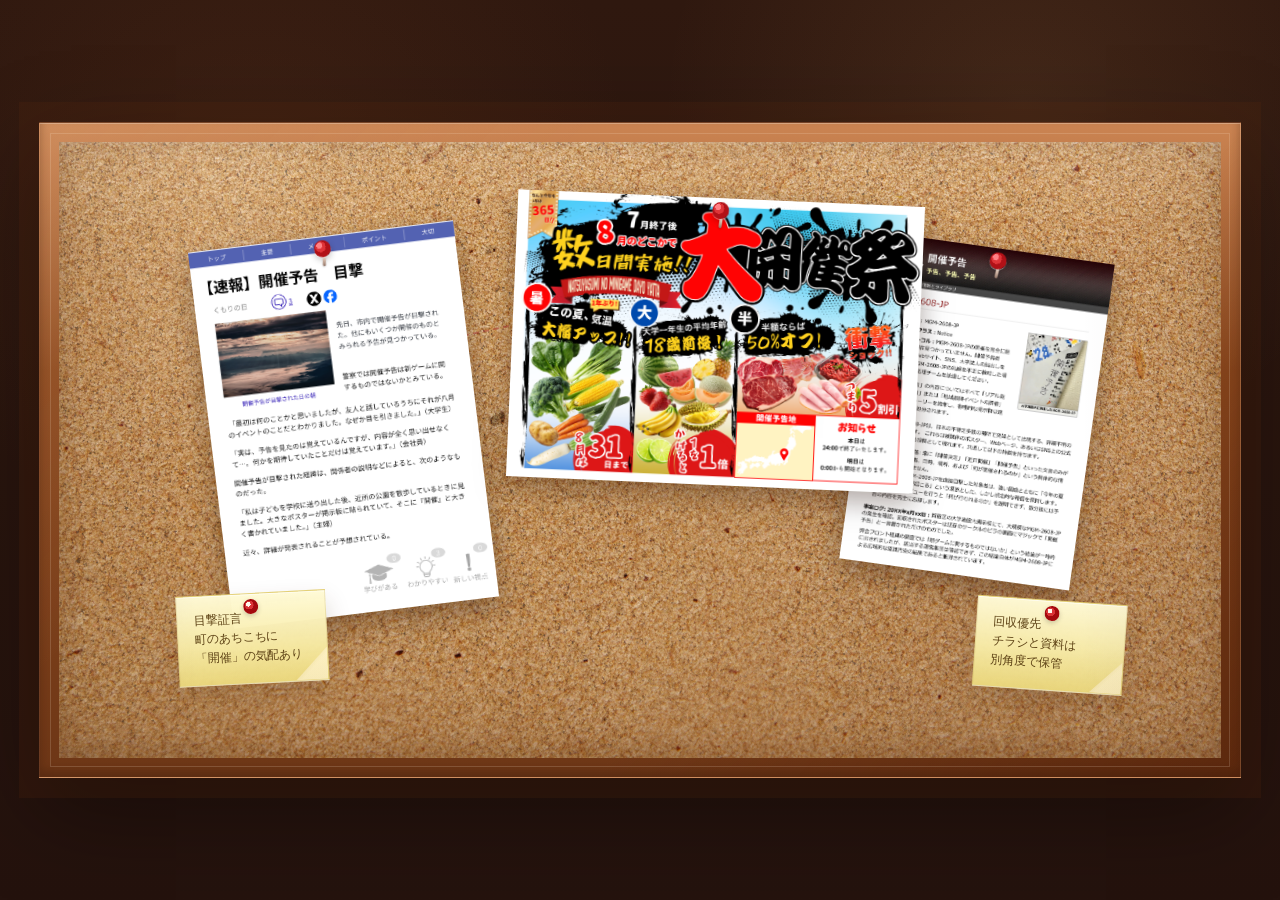
==== ゲーム開催ブログ/コルクボード案/corkboard.html @ bb956c6d "コルクボード型開催予告ver.1を公開" ====
<!DOCTYPE html>
<html lang="ja">
<head>
  <meta charset="UTF-8" />
  <meta name="viewport" content="width=device-width, initial-scale=1.0" />
  <title>コルクボード案</title>
  <style>
    :root {
      --wood-dark: #4b2412;
      --wood-mid: #8e4a1f;
      --wood-light: #cb8452;
      --board-shadow: 0 32px 90px rgba(0, 0, 0, 0.38);
      --paper-shadow: 0 14px 24px rgba(48, 23, 8, 0.26), 0 3px 6px rgba(48, 23, 8, 0.18);
      --pin-red: #b11117;
      --pin-highlight: #ff8185;
      --pin-metal: #f7dbc7;
      --paper: #f7f1e7;
    }

    * {
      box-sizing: border-box;
    }

    html,
    body {
      margin: 0;
      min-height: 100%;
    }

    body {
      min-height: 100vh;
      display: grid;
      place-items: center;
      overflow-x: hidden;
      font-family: "Yu Gothic", "Hiragino Sans", "Meiryo", sans-serif;
      color: #24150c;
      background:
        radial-gradient(circle at 20% 20%, rgba(117, 63, 32, 0.2), transparent 30%),
        radial-gradient(circle at 80% 12%, rgba(239, 173, 104, 0.1), transparent 28%),
        linear-gradient(180deg, #2f180f 0%, #24120d 100%);
    }

    .stage {
      width: min(1500px, calc(100vw - 32px));
      aspect-ratio: 16 / 9;
      padding: clamp(18px, 1.8vw, 28px);
    }

    .board-frame {
      position: relative;
      width: 100%;
      height: 100%;
      padding: clamp(18px, 1.5vw, 24px);
      border: 1px solid rgba(255, 255, 255, 0.08);
      background:
        linear-gradient(135deg, rgba(255, 227, 191, 0.1), transparent 30%),
        linear-gradient(315deg, rgba(74, 26, 5, 0.5), transparent 35%),
        linear-gradient(180deg, var(--wood-light) 0%, var(--wood-mid) 38%, #6d3616 100%);
      box-shadow:
        inset 0 1px 0 rgba(255, 245, 232, 0.3),
        inset 0 -6px 10px rgba(55, 24, 10, 0.35),
        0 0 0 20px rgba(98, 45, 17, 0.16),
        var(--board-shadow);
    }

    .board-frame::before {
      content: "";
      position: absolute;
      inset: 10px;
      border: 1px solid rgba(255, 239, 220, 0.16);
      pointer-events: none;
    }

    .board {
      position: relative;
      width: 100%;
      height: 100%;
      overflow: hidden;
      background:
        linear-gradient(180deg, rgba(255, 240, 223, 0.08), rgba(71, 35, 13, 0.14)),
        radial-gradient(circle at 15% 18%, rgba(255, 236, 205, 0.18), transparent 20%),
        radial-gradient(circle at 82% 74%, rgba(110, 59, 27, 0.12), transparent 22%),
        url("./コルクボード.jpg");
      background-size: auto, auto, auto, cover;
      background-position: center;
      box-shadow:
        inset 0 0 32px rgba(77, 33, 11, 0.16),
        inset 0 2px 2px rgba(255, 249, 243, 0.15),
        inset 0 -10px 26px rgba(74, 34, 13, 0.12);
      isolation: isolate;
    }

    .board::before,
    .board::after {
      content: "";
      position: absolute;
      inset: 0;
      pointer-events: none;
    }

    .board::before {
      opacity: 0.24;
      mix-blend-mode: multiply;
      background:
        radial-gradient(circle at 8% 12%, rgba(255, 255, 255, 0.28), transparent 13%),
        radial-gradient(circle at 72% 26%, rgba(255, 255, 255, 0.14), transparent 11%),
        repeating-linear-gradient(115deg, rgba(74, 49, 31, 0.1) 0 2px, transparent 2px 8px);
    }

    .board::after {
      background:
        linear-gradient(180deg, rgba(255, 255, 255, 0.1), transparent 14%, transparent 82%, rgba(74, 34, 13, 0.1)),
        linear-gradient(90deg, rgba(69, 28, 10, 0.08), transparent 12%, transparent 88%, rgba(69, 28, 10, 0.08));
    }

    .paper {
      position: absolute;
      display: block;
      padding: 0;
      border: none;
      background: transparent;
      cursor: pointer;
      color: inherit;
      text-decoration: none;
      filter: drop-shadow(0 10px 16px rgba(34, 16, 5, 0.14));
      transition: transform 220ms ease, filter 220ms ease;
    }

    .paper:hover {
      transform: translateY(-4px) scale(1.01);
      filter: drop-shadow(0 18px 22px rgba(34, 16, 5, 0.2));
    }

    .paper::before {
      content: "";
      position: absolute;
      left: 50%;
      top: 4px;
      width: 17px;
      height: 17px;
      border-radius: 50%;
      transform: translateX(-50%);
      background:
        radial-gradient(circle at 34% 30%, var(--pin-highlight) 0 18%, transparent 19%),
        radial-gradient(circle at 40% 38%, #df3438 0 35%, var(--pin-red) 36% 72%, #7c0910 73% 100%);
      box-shadow:
        0 1px 0 rgba(255, 255, 255, 0.45),
        0 3px 6px rgba(0, 0, 0, 0.22);
      z-index: 3;
    }

    .paper::after {
      content: "";
      position: absolute;
      left: calc(50% - 1px);
      top: 18px;
      width: 3px;
      height: 12px;
      border-radius: 999px;
      background: linear-gradient(180deg, rgba(255, 255, 255, 0.7), var(--pin-metal) 40%, #8b6e61 100%);
      transform: rotate(6deg);
      box-shadow: 0 1px 2px rgba(0, 0, 0, 0.18);
      z-index: 2;
    }

    .paper img {
      display: block;
      width: 100%;
      height: auto;
      object-fit: contain;
      position: relative;
      z-index: 1;
      box-shadow: 0 10px 22px rgba(40, 19, 7, 0.24);
    }

    .witness {
      left: 13%;
      top: 15%;
      width: 23%;
      transform: rotate(-7deg);
    }

    .festival {
      left: 39%;
      top: 9%;
      width: 35%;
      transform: rotate(2.5deg);
      z-index: 2;
    }

    .scp {
      right: 11%;
      top: 17%;
      width: 20%;
      transform: rotate(8deg);
    }

    .note {
      position: absolute;
      padding: 15px 16px 16px;
      min-width: 150px;
      max-width: 220px;
      background:
        linear-gradient(180deg, rgba(255, 250, 214, 0.98), rgba(241, 223, 129, 0.96));
      border: 1px solid rgba(149, 121, 43, 0.16);
      box-shadow:
        0 12px 24px rgba(70, 40, 14, 0.18),
        inset 0 1px 0 rgba(255, 255, 255, 0.65);
      font-size: clamp(12px, 0.9vw, 14px);
      line-height: 1.6;
      color: #5d4215;
      transform-origin: top center;
    }

    .note::before {
      content: "";
      position: absolute;
      left: 50%;
      top: 5px;
      width: 15px;
      height: 15px;
      border-radius: 50%;
      transform: translateX(-50%);
      background:
        radial-gradient(circle at 35% 35%, #fff7ef 0 16%, transparent 17%),
        radial-gradient(circle at 40% 40%, #d93236 0 34%, #a4090e 35% 100%);
      box-shadow: 0 2px 5px rgba(0, 0, 0, 0.2);
    }

    .note::after {
      content: "";
      position: absolute;
      right: 0;
      bottom: 0;
      width: 32px;
      height: 32px;
      background: linear-gradient(135deg, rgba(162, 129, 40, 0.18), rgba(255, 243, 200, 0.85) 58%);
      clip-path: polygon(100% 0, 0 100%, 100% 100%);
      box-shadow: -2px -2px 4px rgba(120, 86, 24, 0.1);
    }

    .note-a {
      left: 10%;
      bottom: 12%;
      transform: rotate(-3deg);
    }

    .note-b {
      right: 8%;
      bottom: 11%;
      transform: rotate(4deg);
    }

    .string {
      position: absolute;
      border-top: 2px dashed rgba(176, 48, 45, 0.55);
      opacity: 0.85;
      transform-origin: left center;
    }

    .string-a {
      left: 33%;
      top: 32%;
      width: 12%;
      transform: rotate(-12deg);
    }

    .string-b {
      left: 67%;
      top: 32%;
      width: 10%;
      transform: rotate(16deg);
    }

    .lightbox {
      position: fixed;
      inset: 0;
      display: grid;
      place-items: center;
      padding: 28px;
      background: rgba(16, 8, 4, 0.74);
      backdrop-filter: blur(5px);
      opacity: 0;
      pointer-events: none;
      transition: opacity 180ms ease;
      z-index: 20;
    }

    .lightbox.open {
      opacity: 1;
      pointer-events: auto;
    }

    .lightbox-panel {
      position: relative;
      max-width: min(1200px, 92vw);
      max-height: 88vh;
      padding: 16px;
      border-radius: 12px;
      background: linear-gradient(180deg, rgba(255, 251, 247, 0.98), rgba(235, 225, 213, 0.96));
      box-shadow: 0 30px 70px rgba(0, 0, 0, 0.35);
    }

    .lightbox-image {
      display: block;
      max-width: 100%;
      max-height: calc(88vh - 32px);
      width: auto;
      height: auto;
      object-fit: contain;
    }

    @media (max-width: 980px) {
      .stage {
        width: min(100vw - 16px, 1100px);
        aspect-ratio: 4 / 5;
        padding: 8px;
      }

      .witness {
        left: 8%;
        top: 8%;
        width: 34%;
      }

      .festival {
        left: 30%;
        top: 22%;
        width: 42%;
      }

      .scp {
        right: 8%;
        top: 9%;
        width: 27%;
      }

      .note-a {
        left: 8%;
        bottom: 18%;
      }

      .note-b {
        right: 6%;
        bottom: 17%;
      }

      .string-a {
        left: 32%;
        top: 28%;
        width: 10%;
      }

      .string-b {
        left: 63%;
        top: 31%;
        width: 10%;
      }
    }

    @media (max-width: 640px) {
      body {
        place-items: start center;
      }

      .stage {
        width: 100vw;
        aspect-ratio: auto;
        min-height: 100vh;
        padding: 0;
      }

      .board-frame {
        padding: 14px;
      }

      .board {
        min-height: 100vh;
      }

      .witness,
      .festival,
      .scp {
        position: relative;
        left: auto;
        right: auto;
        top: auto;
        width: min(88%, 420px);
        margin: 24px auto 0;
        transform: none;
      }

      .festival {
        margin-top: 18px;
      }

      .scp {
        margin-top: 20px;
      }

      .note,
      .string {
        display: none;
      }

      .paper:first-of-type {
        margin-top: 36px;
      }

      .paper:last-of-type {
        margin-bottom: 36px;
      }
    }
  </style>
</head>
<body>
  <main class="stage">
    <section class="board-frame">
      <div class="board" aria-label="コルクボード型開催予告">
        <div class="string string-a" aria-hidden="true"></div>
        <div class="string string-b" aria-hidden="true"></div>

        <button class="paper witness" type="button" data-image="../アイコン1_開催予告目撃.png" data-alt="開催予告目撃の記事画像" aria-label="開催予告目撃">
          <img src="../アイコン1_開催予告目撃.png" alt="開催予告目撃の記事画像" />
        </button>

        <button class="paper festival" type="button" data-image="../アイコン_2大開催祭チラシ.png" data-alt="大開催祭のチラシ画像" aria-label="大開催祭チラシ">
          <img src="../アイコン_2大開催祭チラシ.png" alt="大開催祭のチラシ画像" />
        </button>

        <button class="paper scp" type="button" data-image="../アイコン3_SCP.png" data-alt="SCP風の開催予告資料" aria-label="SCP資料">
          <img src="../アイコン3_SCP.png" alt="SCP風の開催予告資料" />
        </button>

        <aside class="note note-a" aria-label="メモ">
          目撃証言
          <br />
          町のあちこちに
          <br />
          「開催」の気配あり
        </aside>

        <aside class="note note-b" aria-label="メモ">
          回収優先
          <br />
          チラシと資料は
          <br />
          別角度で保管
        </aside>
      </div>
    </section>
  </main>
  <div class="lightbox" id="lightbox" aria-hidden="true">
    <div class="lightbox-panel">
      <img class="lightbox-image" id="lightbox-image" src="" alt="" />
    </div>
  </div>
  <script>
    const papers = document.querySelectorAll(".paper[data-image]");
    const lightbox = document.getElementById("lightbox");
    const lightboxImage = document.getElementById("lightbox-image");

    const closeLightbox = () => {
      lightbox.classList.remove("open");
      lightbox.setAttribute("aria-hidden", "true");
      lightboxImage.src = "";
      lightboxImage.alt = "";
    };

    papers.forEach((paper) => {
      paper.addEventListener("click", () => {
        lightboxImage.src = paper.dataset.image;
        lightboxImage.alt = paper.dataset.alt || "";
        lightbox.classList.add("open");
        lightbox.setAttribute("aria-hidden", "false");
      });
    });

    lightbox.addEventListener("click", (event) => {
      if (event.target === lightbox || event.target === lightboxImage.parentElement) {
        closeLightbox();
      }
    });

    document.addEventListener("keydown", (event) => {
      if (event.key === "Escape" && lightbox.classList.contains("open")) {
        closeLightbox();
      }
    });
  </script>
</body>
</html>
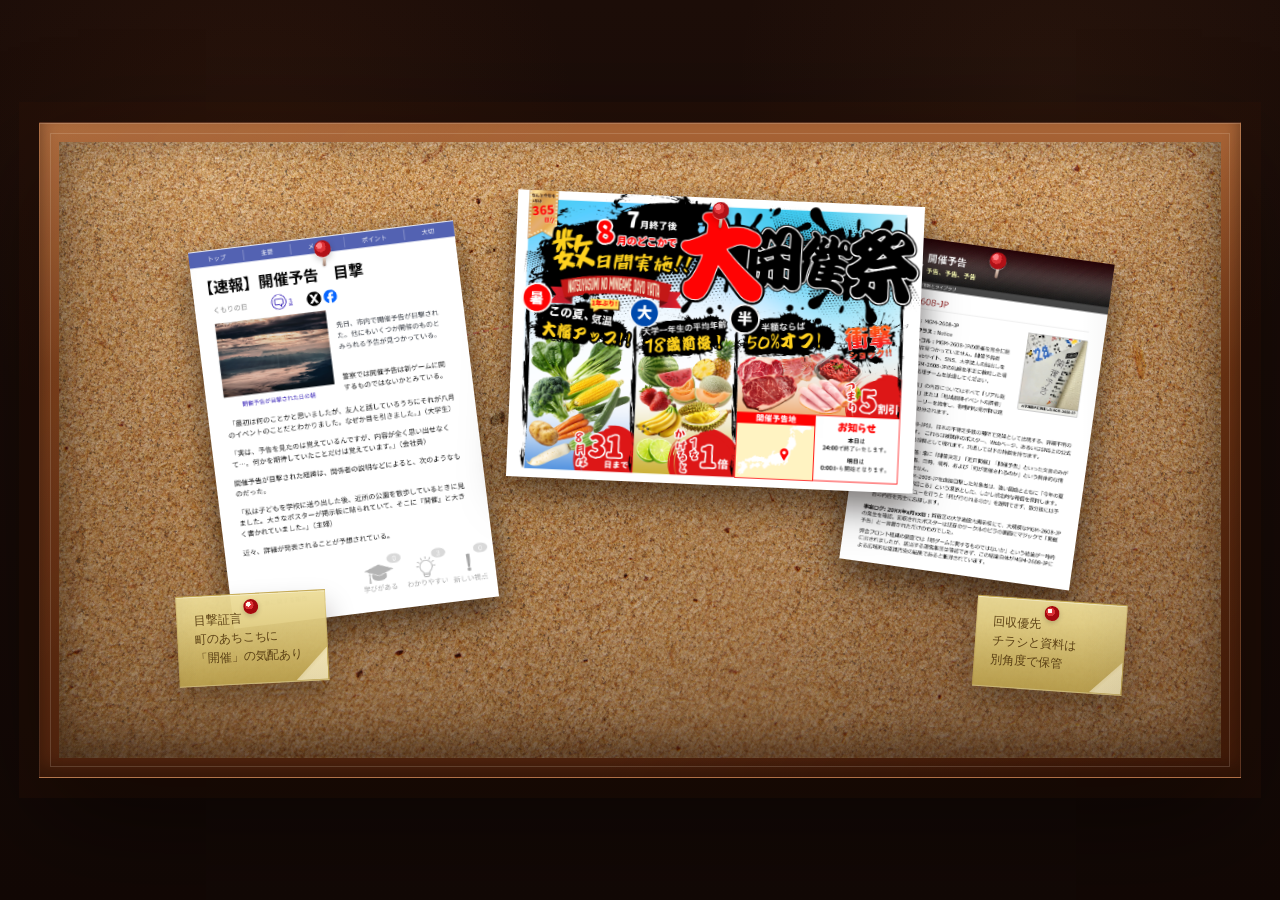
==== commit 43ac521e: "コルクボード型開催予告について、PC縮尺を維持" ====
--- a/ゲーム開催ブログ/コルクボード案/corkboard.html
+++ b/ゲーム開催ブログ/コルクボード案/corkboard.html
@@ -35,9 +35,9 @@
       font-family: "Yu Gothic", "Hiragino Sans", "Meiryo", sans-serif;
       color: #24150c;
       background:
-        radial-gradient(circle at 20% 20%, rgba(117, 63, 32, 0.2), transparent 30%),
-        radial-gradient(circle at 80% 12%, rgba(239, 173, 104, 0.1), transparent 28%),
-        linear-gradient(180deg, #2f180f 0%, #24120d 100%);
+        radial-gradient(circle at 20% 18%, rgba(120, 58, 25, 0.14), transparent 26%),
+        radial-gradient(circle at 82% 10%, rgba(180, 108, 56, 0.07), transparent 24%),
+        linear-gradient(180deg, #1c0d08 0%, #120805 100%);
     }
 
     .stage {
@@ -53,14 +53,14 @@
       padding: clamp(18px, 1.5vw, 24px);
       border: 1px solid rgba(255, 255, 255, 0.08);
       background:
-        linear-gradient(135deg, rgba(255, 227, 191, 0.1), transparent 30%),
-        linear-gradient(315deg, rgba(74, 26, 5, 0.5), transparent 35%),
-        linear-gradient(180deg, var(--wood-light) 0%, var(--wood-mid) 38%, #6d3616 100%);
+        linear-gradient(135deg, rgba(255, 227, 191, 0.06), transparent 30%),
+        linear-gradient(315deg, rgba(50, 18, 4, 0.58), transparent 35%),
+        linear-gradient(180deg, #a86436 0%, #733816 38%, #4d220d 100%);
       box-shadow:
-        inset 0 1px 0 rgba(255, 245, 232, 0.3),
-        inset 0 -6px 10px rgba(55, 24, 10, 0.35),
-        0 0 0 20px rgba(98, 45, 17, 0.16),
-        var(--board-shadow);
+        inset 0 1px 0 rgba(255, 245, 232, 0.18),
+        inset 0 -10px 16px rgba(23, 9, 3, 0.44),
+        0 0 0 20px rgba(55, 21, 7, 0.2),
+        0 40px 110px rgba(0, 0, 0, 0.48);
     }
 
     .board-frame::before {
@@ -77,16 +77,16 @@
       height: 100%;
       overflow: hidden;
       background:
-        linear-gradient(180deg, rgba(255, 240, 223, 0.08), rgba(71, 35, 13, 0.14)),
-        radial-gradient(circle at 15% 18%, rgba(255, 236, 205, 0.18), transparent 20%),
-        radial-gradient(circle at 82% 74%, rgba(110, 59, 27, 0.12), transparent 22%),
+        linear-gradient(180deg, rgba(255, 240, 223, 0.03), rgba(37, 16, 7, 0.28)),
+        radial-gradient(circle at 15% 18%, rgba(255, 236, 205, 0.1), transparent 20%),
+        radial-gradient(circle at 82% 74%, rgba(44, 19, 8, 0.2), transparent 22%),
         url("./コルクボード.jpg");
       background-size: auto, auto, auto, cover;
       background-position: center;
       box-shadow:
-        inset 0 0 32px rgba(77, 33, 11, 0.16),
-        inset 0 2px 2px rgba(255, 249, 243, 0.15),
-        inset 0 -10px 26px rgba(74, 34, 13, 0.12);
+        inset 0 0 40px rgba(24, 10, 4, 0.28),
+        inset 0 2px 2px rgba(255, 249, 243, 0.08),
+        inset 0 -22px 36px rgba(26, 11, 4, 0.24);
       isolation: isolate;
     }
 
@@ -99,18 +99,18 @@
     }
 
     .board::before {
-      opacity: 0.24;
+      opacity: 0.36;
       mix-blend-mode: multiply;
       background:
-        radial-gradient(circle at 8% 12%, rgba(255, 255, 255, 0.28), transparent 13%),
-        radial-gradient(circle at 72% 26%, rgba(255, 255, 255, 0.14), transparent 11%),
-        repeating-linear-gradient(115deg, rgba(74, 49, 31, 0.1) 0 2px, transparent 2px 8px);
+        radial-gradient(circle at 8% 12%, rgba(255, 255, 255, 0.16), transparent 13%),
+        radial-gradient(circle at 72% 26%, rgba(255, 255, 255, 0.08), transparent 11%),
+        repeating-linear-gradient(115deg, rgba(53, 31, 18, 0.16) 0 2px, transparent 2px 8px);
     }
 
     .board::after {
       background:
-        linear-gradient(180deg, rgba(255, 255, 255, 0.1), transparent 14%, transparent 82%, rgba(74, 34, 13, 0.1)),
-        linear-gradient(90deg, rgba(69, 28, 10, 0.08), transparent 12%, transparent 88%, rgba(69, 28, 10, 0.08));
+        linear-gradient(180deg, rgba(255, 255, 255, 0.04), transparent 14%, transparent 78%, rgba(24, 11, 4, 0.18)),
+        linear-gradient(90deg, rgba(29, 12, 5, 0.16), transparent 12%, transparent 88%, rgba(29, 12, 5, 0.16));
     }
 
     .paper {
@@ -122,13 +122,13 @@
       cursor: pointer;
       color: inherit;
       text-decoration: none;
-      filter: drop-shadow(0 10px 16px rgba(34, 16, 5, 0.14));
+      filter: drop-shadow(0 14px 20px rgba(11, 5, 2, 0.28));
       transition: transform 220ms ease, filter 220ms ease;
     }
 
     .paper:hover {
       transform: translateY(-4px) scale(1.01);
-      filter: drop-shadow(0 18px 22px rgba(34, 16, 5, 0.2));
+      filter: drop-shadow(0 22px 28px rgba(7, 3, 1, 0.36));
     }
 
     .paper::before {
@@ -170,7 +170,7 @@
       object-fit: contain;
       position: relative;
       z-index: 1;
-      box-shadow: 0 10px 22px rgba(40, 19, 7, 0.24);
+      box-shadow: 0 14px 26px rgba(13, 6, 2, 0.34);
     }
 
     .witness {
@@ -201,11 +201,11 @@
       min-width: 150px;
       max-width: 220px;
       background:
-        linear-gradient(180deg, rgba(255, 250, 214, 0.98), rgba(241, 223, 129, 0.96));
+        linear-gradient(180deg, rgba(237, 221, 152, 0.94), rgba(201, 174, 84, 0.94));
       border: 1px solid rgba(149, 121, 43, 0.16);
       box-shadow:
-        0 12px 24px rgba(70, 40, 14, 0.18),
-        inset 0 1px 0 rgba(255, 255, 255, 0.65);
+        0 16px 28px rgba(21, 10, 3, 0.28),
+        inset 0 1px 0 rgba(255, 255, 255, 0.42);
       font-size: clamp(12px, 0.9vw, 14px);
       line-height: 1.6;
       color: #5d4215;
@@ -365,50 +365,44 @@
 
       .stage {
         width: 100vw;
-        aspect-ratio: auto;
-        min-height: 100vh;
+        aspect-ratio: 16 / 9;
+        min-height: auto;
         padding: 0;
       }
 
       .board-frame {
-        padding: 14px;
+        padding: 10px;
       }
 
       .board {
-        min-height: 100vh;
-      }
-
-      .witness,
-      .festival,
-      .scp {
-        position: relative;
-        left: auto;
-        right: auto;
-        top: auto;
-        width: min(88%, 420px);
-        margin: 24px auto 0;
-        transform: none;
-      }
-
-      .festival {
-        margin-top: 18px;
-      }
-
-      .scp {
-        margin-top: 20px;
-      }
-
-      .note,
+        min-height: 0;
+      }
+
+      .note {
+        font-size: 10px;
+        min-width: 104px;
+        max-width: 138px;
+        padding: 12px 12px 13px;
+      }
+
+      .note::after {
+        width: 24px;
+        height: 24px;
+      }
+
+      .paper::before {
+        width: 14px;
+        height: 14px;
+        top: 2px;
+      }
+
+      .paper::after {
+        top: 14px;
+        height: 9px;
+      }
+
       .string {
-        display: none;
-      }
-
-      .paper:first-of-type {
-        margin-top: 36px;
-      }
-
-      .paper:last-of-type {
-        margin-bottom: 36px;
+        border-top-width: 1px;
       }
     }
   </style>
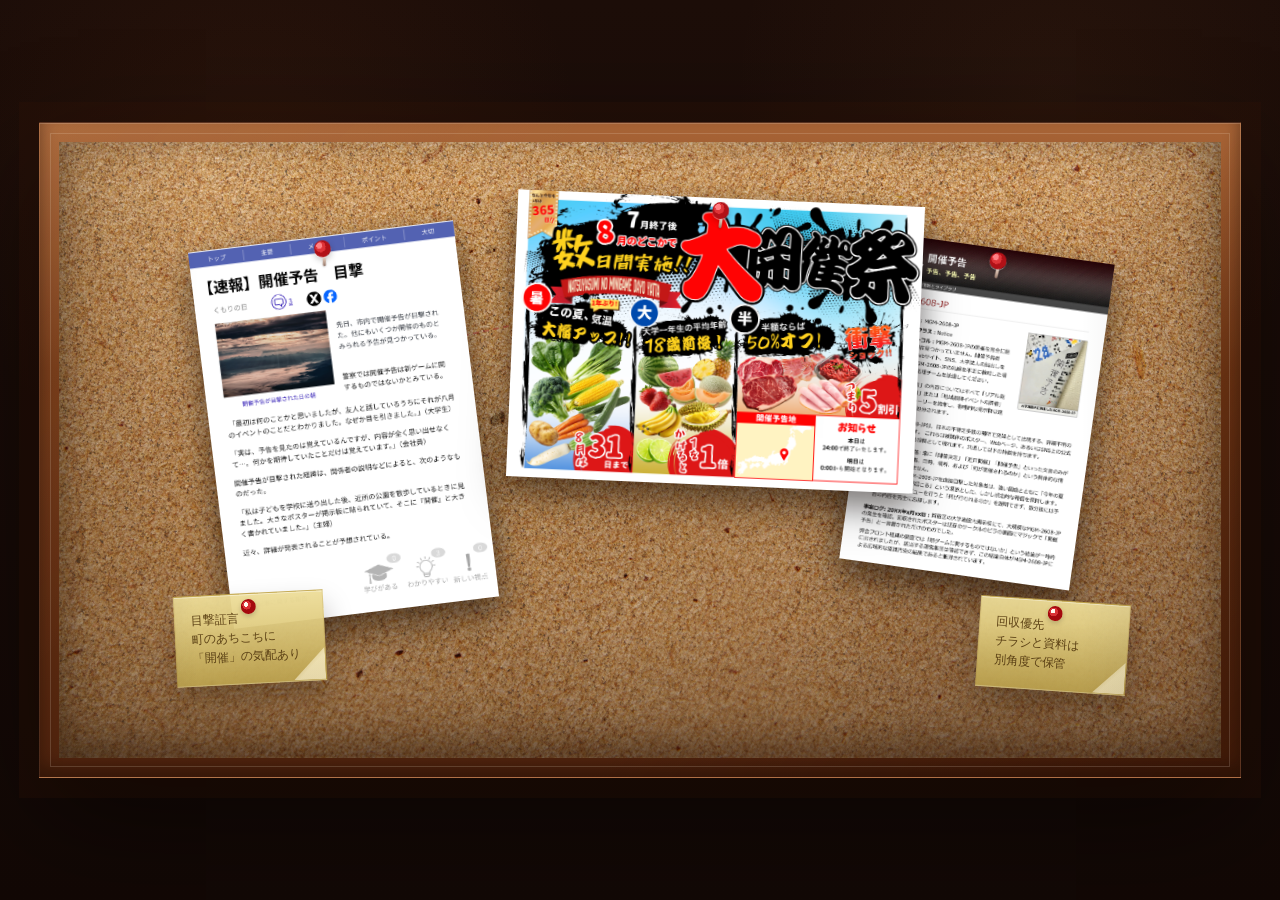
==== commit cf99f5fc: "コルクボード型開催予告の縮尺維持を強化" ====
--- a/ゲーム開催ブログ/コルクボード案/corkboard.html
+++ b/ゲーム開催ブログ/コルクボード案/corkboard.html
@@ -6,15 +6,11 @@
   <title>コルクボード案</title>
   <style>
     :root {
-      --wood-dark: #4b2412;
-      --wood-mid: #8e4a1f;
-      --wood-light: #cb8452;
-      --board-shadow: 0 32px 90px rgba(0, 0, 0, 0.38);
-      --paper-shadow: 0 14px 24px rgba(48, 23, 8, 0.26), 0 3px 6px rgba(48, 23, 8, 0.18);
+      --board-base-width: 1500px;
+      --board-ratio: calc(9 / 16);
       --pin-red: #b11117;
       --pin-highlight: #ff8185;
       --pin-metal: #f7dbc7;
-      --paper: #f7f1e7;
     }
 
     * {
@@ -33,15 +29,18 @@
       place-items: center;
       overflow-x: hidden;
       font-family: "Yu Gothic", "Hiragino Sans", "Meiryo", sans-serif;
-      color: #24150c;
       background:
         radial-gradient(circle at 20% 18%, rgba(120, 58, 25, 0.14), transparent 26%),
         radial-gradient(circle at 82% 10%, rgba(180, 108, 56, 0.07), transparent 24%),
         linear-gradient(180deg, #1c0d08 0%, #120805 100%);
     }
 
+    .stage-shell {
+      width: min(var(--board-base-width), calc(100vw - 32px));
+    }
+
     .stage {
-      width: min(1500px, calc(100vw - 32px));
+      width: min(var(--board-base-width), calc(100vw - 32px));
       aspect-ratio: 16 / 9;
       padding: clamp(18px, 1.8vw, 28px);
     }
@@ -120,14 +119,11 @@
       border: none;
       background: transparent;
       cursor: pointer;
-      color: inherit;
-      text-decoration: none;
       filter: drop-shadow(0 14px 20px rgba(11, 5, 2, 0.28));
       transition: transform 220ms ease, filter 220ms ease;
     }
 
     .paper:hover {
-      transform: translateY(-4px) scale(1.01);
       filter: drop-shadow(0 22px 28px rgba(7, 3, 1, 0.36));
     }
 
@@ -168,8 +164,6 @@
       width: 100%;
       height: auto;
       object-fit: contain;
-      position: relative;
-      z-index: 1;
       box-shadow: 0 14px 26px rgba(13, 6, 2, 0.34);
     }
 
@@ -200,8 +194,7 @@
       padding: 15px 16px 16px;
       min-width: 150px;
       max-width: 220px;
-      background:
-        linear-gradient(180deg, rgba(237, 221, 152, 0.94), rgba(201, 174, 84, 0.94));
+      background: linear-gradient(180deg, rgba(237, 221, 152, 0.94), rgba(201, 174, 84, 0.94));
       border: 1px solid rgba(149, 121, 43, 0.16);
       box-shadow:
         0 16px 28px rgba(21, 10, 3, 0.28),
@@ -209,7 +202,6 @@
       font-size: clamp(12px, 0.9vw, 14px);
       line-height: 1.6;
       color: #5d4215;
-      transform-origin: top center;
     }
 
     .note::before {
@@ -310,145 +302,76 @@
       object-fit: contain;
     }
 
-    @media (max-width: 980px) {
-      .stage {
-        width: min(100vw - 16px, 1100px);
-        aspect-ratio: 4 / 5;
-        padding: 8px;
-      }
-
-      .witness {
-        left: 8%;
-        top: 8%;
-        width: 34%;
-      }
-
-      .festival {
-        left: 30%;
-        top: 22%;
-        width: 42%;
-      }
-
-      .scp {
-        right: 8%;
-        top: 9%;
-        width: 27%;
-      }
-
-      .note-a {
-        left: 8%;
-        bottom: 18%;
-      }
-
-      .note-b {
-        right: 6%;
-        bottom: 17%;
-      }
-
-      .string-a {
-        left: 32%;
-        top: 28%;
-        width: 10%;
-      }
-
-      .string-b {
-        left: 63%;
-        top: 31%;
-        width: 10%;
-      }
-    }
-
     @media (max-width: 640px) {
+      :root {
+        --mobile-stage-width: calc(100vw - 8px);
+        --mobile-scale: calc(var(--mobile-stage-width) / var(--board-base-width));
+      }
+
       body {
         place-items: start center;
       }
 
+      .stage-shell {
+        width: var(--mobile-stage-width);
+        height: calc(var(--board-base-width) * var(--board-ratio) * var(--mobile-scale));
+      }
+
       .stage {
-        width: 100vw;
-        aspect-ratio: 16 / 9;
-        min-height: auto;
+        width: var(--board-base-width);
         padding: 0;
-      }
-
-      .board-frame {
-        padding: 10px;
-      }
-
-      .board {
-        min-height: 0;
-      }
-
-      .note {
-        font-size: 10px;
-        min-width: 104px;
-        max-width: 138px;
-        padding: 12px 12px 13px;
-      }
-
-      .note::after {
-        width: 24px;
-        height: 24px;
-      }
-
-      .paper::before {
-        width: 14px;
-        height: 14px;
-        top: 2px;
-      }
-
-      .paper::after {
-        top: 14px;
-        height: 9px;
-      }
-
-      .string {
-        border-top-width: 1px;
+        transform: scale(var(--mobile-scale));
+        transform-origin: top left;
       }
     }
   </style>
 </head>
 <body>
-  <main class="stage">
-    <section class="board-frame">
-      <div class="board" aria-label="コルクボード型開催予告">
-        <div class="string string-a" aria-hidden="true"></div>
-        <div class="string string-b" aria-hidden="true"></div>
-
-        <button class="paper witness" type="button" data-image="../アイコン1_開催予告目撃.png" data-alt="開催予告目撃の記事画像" aria-label="開催予告目撃">
-          <img src="../アイコン1_開催予告目撃.png" alt="開催予告目撃の記事画像" />
-        </button>
-
-        <button class="paper festival" type="button" data-image="../アイコン_2大開催祭チラシ.png" data-alt="大開催祭のチラシ画像" aria-label="大開催祭チラシ">
-          <img src="../アイコン_2大開催祭チラシ.png" alt="大開催祭のチラシ画像" />
-        </button>
-
-        <button class="paper scp" type="button" data-image="../アイコン3_SCP.png" data-alt="SCP風の開催予告資料" aria-label="SCP資料">
-          <img src="../アイコン3_SCP.png" alt="SCP風の開催予告資料" />
-        </button>
-
-        <aside class="note note-a" aria-label="メモ">
-          目撃証言
-          <br />
-          町のあちこちに
-          <br />
-          「開催」の気配あり
-        </aside>
-
-        <aside class="note note-b" aria-label="メモ">
-          回収優先
-          <br />
-          チラシと資料は
-          <br />
-          別角度で保管
-        </aside>
-      </div>
-    </section>
+  <main class="stage-shell">
+    <div class="stage">
+      <section class="board-frame">
+        <div class="board" aria-label="コルクボード型開催予告">
+          <div class="string string-a" aria-hidden="true"></div>
+          <div class="string string-b" aria-hidden="true"></div>
+
+          <button class="paper witness" type="button" data-image="../アイコン1_開催予告目撃.png" data-alt="開催予告目撃の記事画像" aria-label="開催予告目撃">
+            <img src="../アイコン1_開催予告目撃.png" alt="開催予告目撃の記事画像" />
+          </button>
+
+          <button class="paper festival" type="button" data-image="../アイコン_2大開催祭チラシ.png" data-alt="大開催祭のチラシ画像" aria-label="大開催祭チラシ">
+            <img src="../アイコン_2大開催祭チラシ.png" alt="大開催祭のチラシ画像" />
+          </button>
+
+          <button class="paper scp" type="button" data-image="../アイコン3_SCP.png" data-alt="SCP風の開催予告資料" aria-label="SCP資料">
+            <img src="../アイコン3_SCP.png" alt="SCP風の開催予告資料" />
+          </button>
+
+          <aside class="note note-a" aria-label="メモ">
+            目撃証言
+            <br />
+            町のあちこちに
+            <br />
+            「開催」の気配あり
+          </aside>
+
+          <aside class="note note-b" aria-label="メモ">
+            回収優先
+            <br />
+            チラシと資料は
+            <br />
+            別角度で保管
+          </aside>
+        </div>
+      </section>
+    </div>
   </main>
+
   <div class="lightbox" id="lightbox" aria-hidden="true">
     <div class="lightbox-panel">
       <img class="lightbox-image" id="lightbox-image" src="" alt="" />
     </div>
   </div>
+
   <script>
     const papers = document.querySelectorAll(".paper[data-image]");
     const lightbox = document.getElementById("lightbox");
